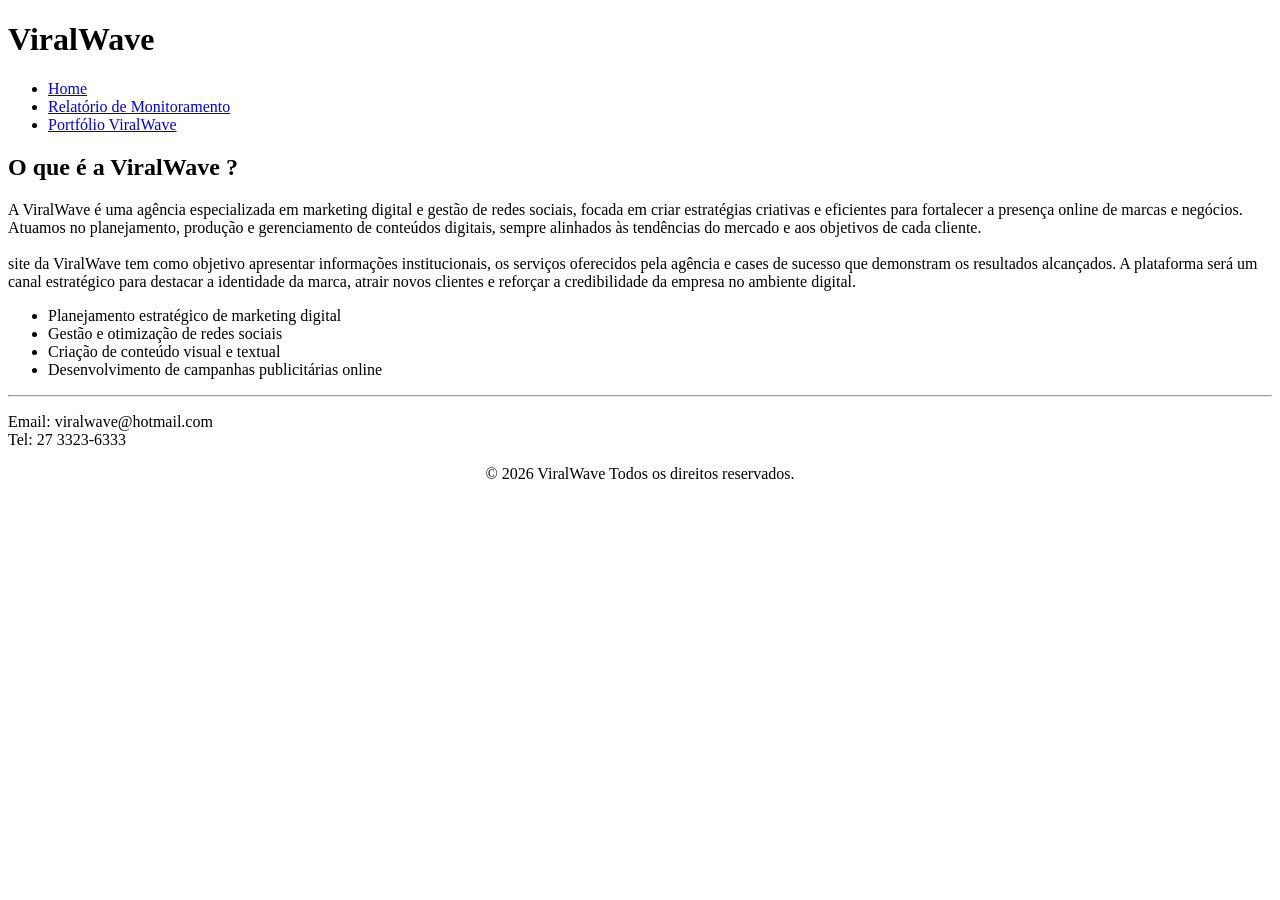
==== WEBSITE/index.html @ cab9f611 "FINAL" ====
<!doctype html>
<html lang="pt-br">
  <head>
    <meta charset="UTF-8" />
    <meta name="viewport" content="width=device-width, initial-scale=1.0" />
    <title>ViralWave</title>
  </head>
  <body>
    <h1>ViralWave</h1>
    <header>
      <nav>
        <ul>
          <li><a href="./index.html">Home</a></li>
          <li><a href="./pagina2.html">Relatório de Monitoramento</a></li>
          <li><a href="./pagina3.html">Portfólio ViralWave</a></li>
        </ul>
      </nav>
    </header>

    <main>
      <section>
        <h2>O que é a ViralWave ?</h2>
        <p>
          A ViralWave é uma agência especializada em marketing digital e gestão
          de redes sociais, focada em criar estratégias criativas e eficientes
          para fortalecer a presença online de marcas e negócios. Atuamos no
          planejamento, produção e gerenciamento de conteúdos digitais, sempre
          alinhados às tendências do mercado e aos objetivos de cada cliente.

          <br />
          <br />

          site da ViralWave tem como objetivo apresentar informações
          institucionais, os serviços oferecidos pela agência e cases de sucesso
          que demonstram os resultados alcançados. A plataforma será um canal
          estratégico para destacar a identidade da marca, atrair novos clientes
          e reforçar a credibilidade da empresa no ambiente digital.
        </p>
      </section>
      <section>
        <ul>
          <li>Planejamento estratégico de marketing digital</li>
          <li>Gestão e otimização de redes sociais</li>
          <li>Criação de conteúdo visual e textual</li>
          <li>Desenvolvimento de campanhas publicitárias online</li>
        </ul>
      </section>
    </main>
    <hr />
    <footer>
      <p>Email: viralwave@hotmail.com <br />Tel: 27 3323-6333 <br /> <center>&copy; 2026 ViralWave Todos os direitos reservados.</center></p>
    </footer>
  </body>
</html>
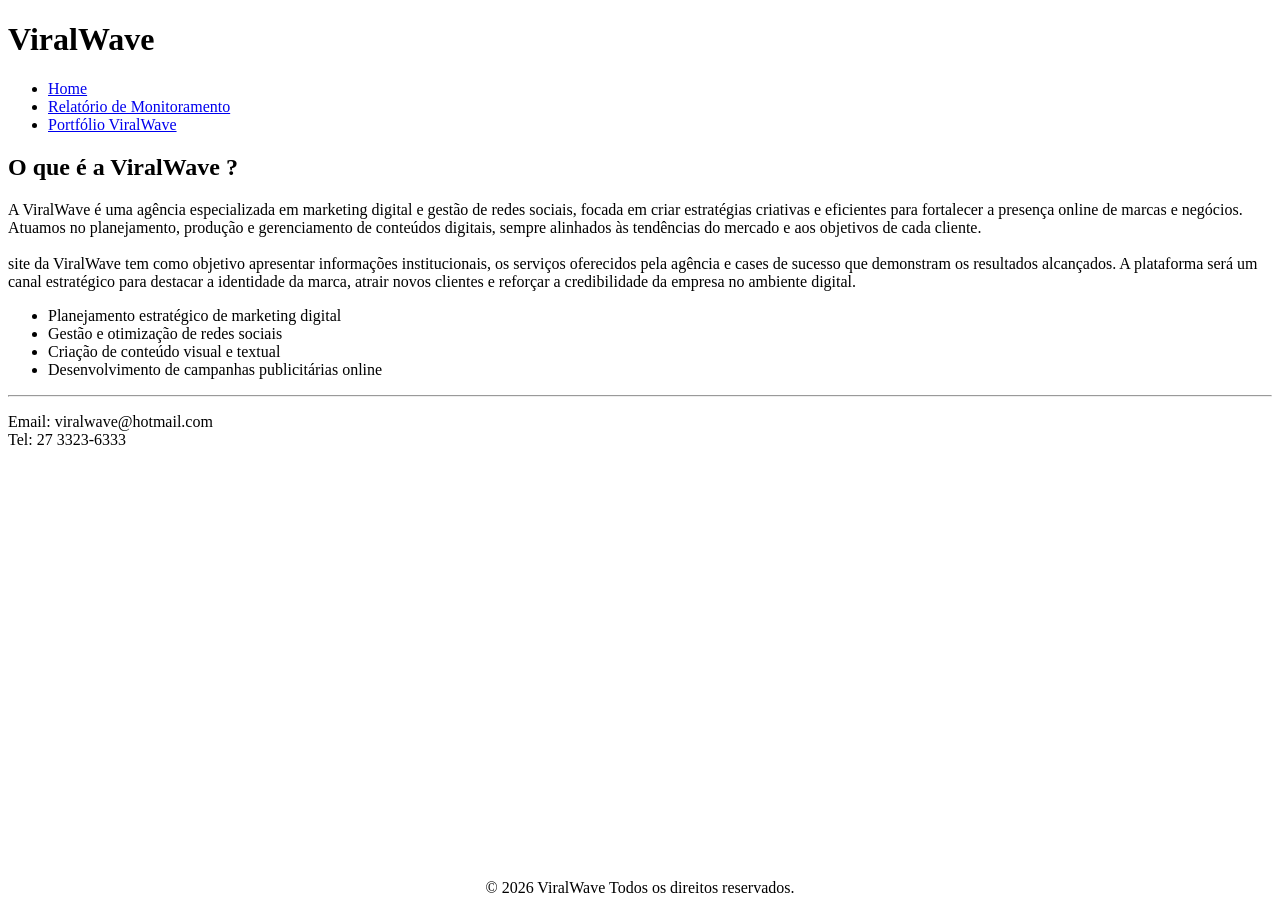
==== commit 05cb0732: "atualizado" ====
--- a/WEBSITE/index.html
+++ b/WEBSITE/index.html
@@ -46,9 +46,14 @@
         </ul>
       </section>
     </main>
+
     <hr />
     <footer>
-      <p>Email: viralwave@hotmail.com <br />Tel: 27 3323-6333 <br /> <center>&copy; 2026 ViralWave Todos os direitos reservados.</center></p>
+      <p>
+        Email: viralwave@hotmail.com <br />Tel: 27 3323-6333
+        <br /><br /><br /><br /><br /><br /><br /><br /><br /><br /><br /><br /><br /><br /><br /><br /><br /><br /><br /><br /><br /><br /><br /><br />
+        <center>&copy; 2026 ViralWave Todos os direitos reservados.</center>
+      </p>
     </footer>
   </body>
 </html>
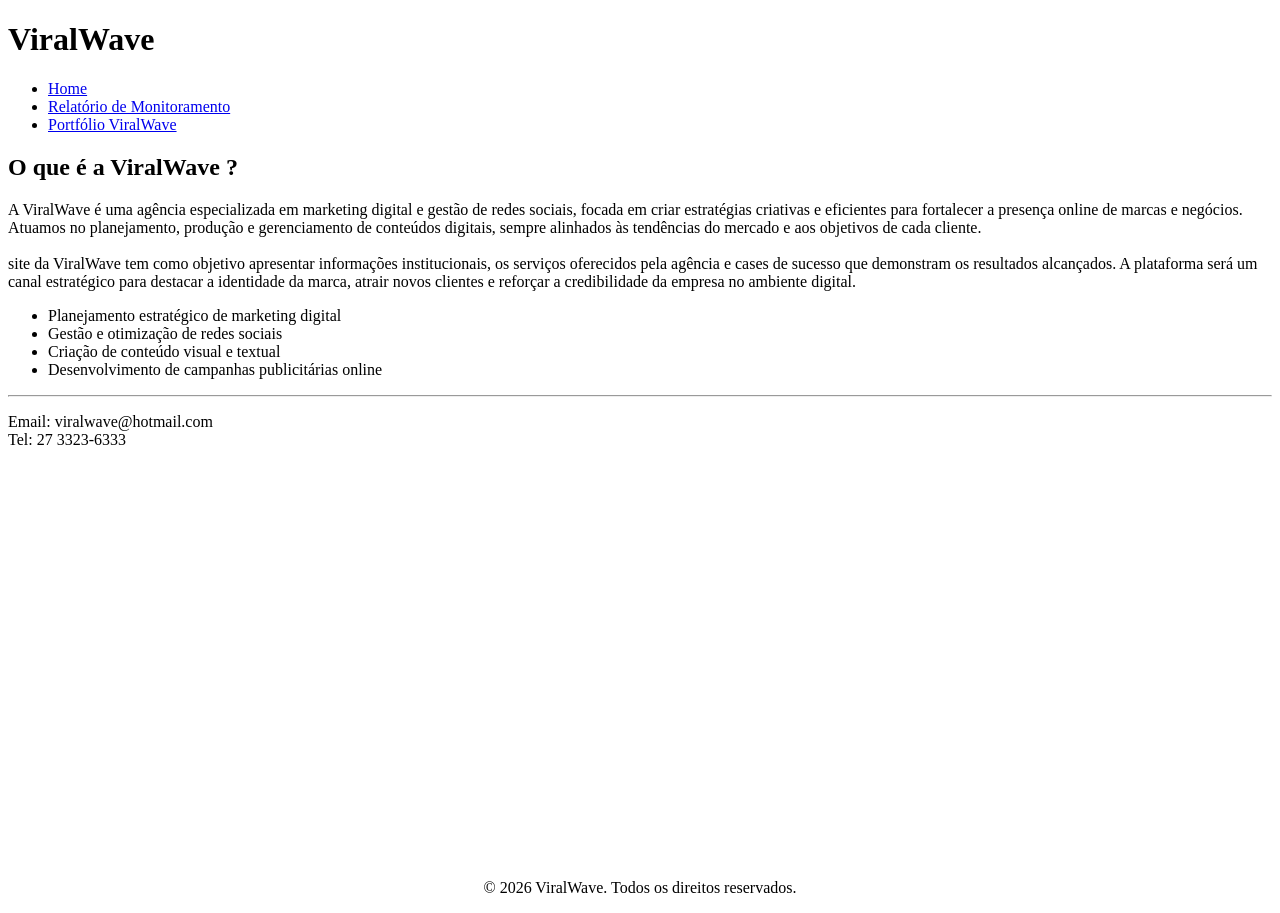
==== commit 0cae22cb: "atualizado 2" ====
--- a/WEBSITE/index.html
+++ b/WEBSITE/index.html
@@ -52,7 +52,7 @@
       <p>
         Email: viralwave@hotmail.com <br />Tel: 27 3323-6333
         <br /><br /><br /><br /><br /><br /><br /><br /><br /><br /><br /><br /><br /><br /><br /><br /><br /><br /><br /><br /><br /><br /><br /><br />
-        <center>&copy; 2026 ViralWave Todos os direitos reservados.</center>
+        <center>&copy; 2026 ViralWave. Todos os direitos reservados.</center>
       </p>
     </footer>
   </body>
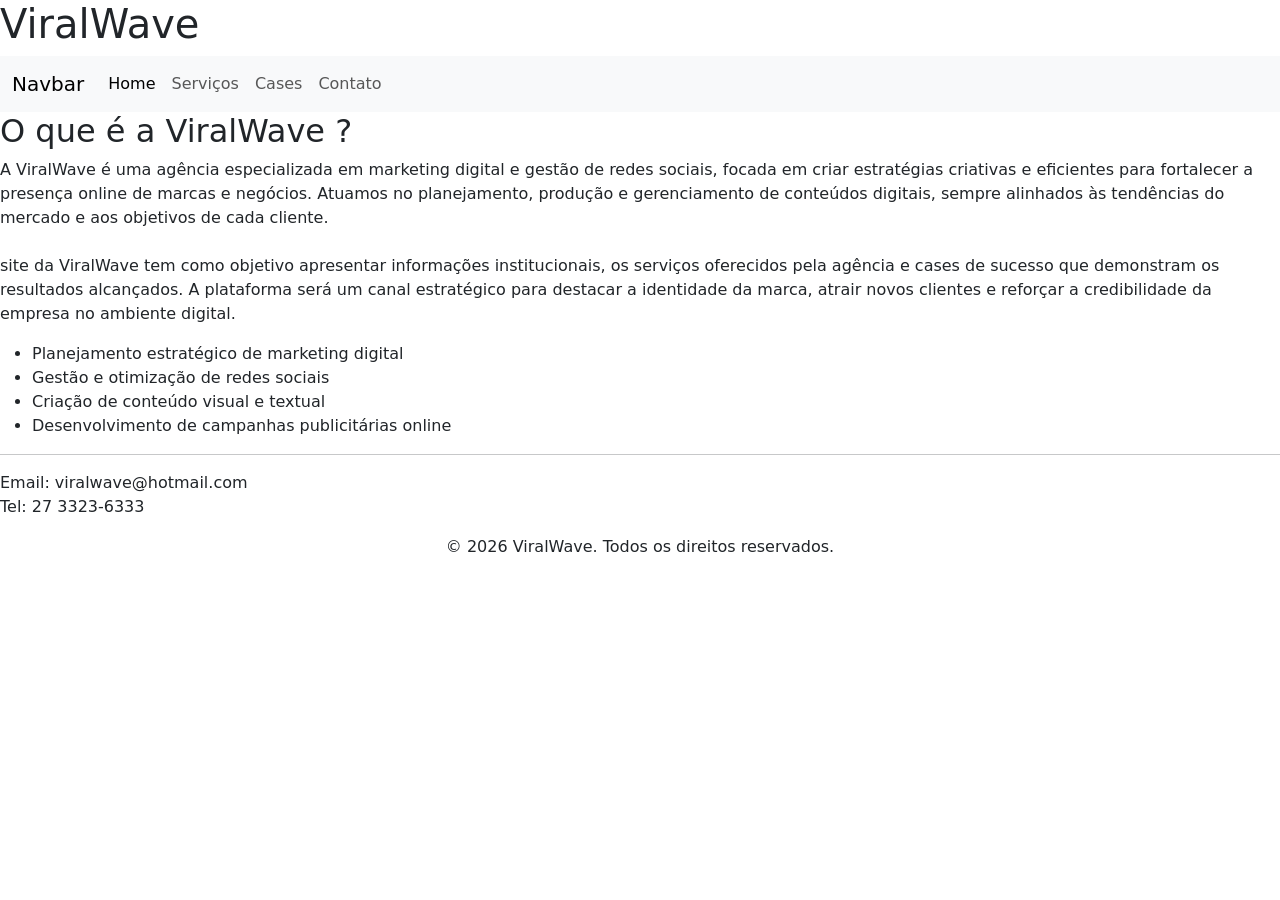
==== commit fde88d42: "commit2" ====
--- a/WEBSITE/index.html
+++ b/WEBSITE/index.html
@@ -4,17 +4,63 @@
     <meta charset="UTF-8" />
     <meta name="viewport" content="width=device-width, initial-scale=1.0" />
     <title>ViralWave</title>
+    <link rel="stylesheet" href="./css/style.css" />
+
+    <link
+      href="https://cdn.jsdelivr.net/npm/bootstrap@5.3.3/dist/css/bootstrap.min.css"
+      rel="stylesheet"
+      integrity="sha384-QWTKZyjpPEjISv5WaRU9OFeRpok6YctnYmDr5pNlyT2bRjXh0JMhjY6hW+ALEwIH"
+      crossorigin="anonymous"
+    />
+    <script
+      src="https://cdn.jsdelivr.net/npm/bootstrap@5.3.3/dist/js/bootstrap.bundle.min.js"
+      integrity="sha384-ENjdO4Dr2bkBIFxQpeoTz1HIcje39Wm4jDKdf19U8gI4ddQ3GYNS7NTKfAdVQSZe"
+      crossorigin="anonymous"
+    ></script>
   </head>
   <body>
     <h1>ViralWave</h1>
     <header>
-      <nav>
+      <nav class="navbar navbar-expand-lg bg-body-tertiary">
+        <div class="container-fluid">
+          <a class="navbar-brand" href="#">Navbar</a>
+          <button
+            class="navbar-toggler"
+            type="button"
+            data-bs-toggle="collapse"
+            data-bs-target="#navbarNav"
+            aria-controls="navbarNav"
+            aria-expanded="false"
+            aria-label="Toggle navigation"
+          >
+            <span class="navbar-toggler-icon"></span>
+          </button>
+          <div class="collapse navbar-collapse" id="navbarNav">
+            <ul class="navbar-nav">
+              <li class="nav-item">
+                <a class="nav-link active" aria-current="page" href="#">Home</a>
+              </li>
+              <li class="nav-item">
+                <a class="nav-link" href="#">Serviços</a>
+              </li>
+              <li class="nav-item">
+                <a class="nav-link" href="#">Cases</a>
+              </li>
+             </li>
+              <li class="nav-item">
+                <a class="nav-link" href="#">Contato</a>
+              </li>
+            </ul>
+          </div>
+        </div>
+      </nav>
+      <!-- <nav>
         <ul>
           <li><a href="./index.html">Home</a></li>
           <li><a href="./pagina2.html">Relatório de Monitoramento</a></li>
           <li><a href="./pagina3.html">Portfólio ViralWave</a></li>
         </ul>
-      </nav>
+      </nav> -->
     </header>
 
     <main>
@@ -51,7 +97,6 @@
     <footer>
       <p>
         Email: viralwave@hotmail.com <br />Tel: 27 3323-6333
-        <br /><br /><br /><br /><br /><br /><br /><br /><br /><br /><br /><br /><br /><br /><br /><br /><br /><br /><br /><br /><br /><br /><br /><br />
         <center>&copy; 2026 ViralWave. Todos os direitos reservados.</center>
       </p>
     </footer>
--- a/WEBSITE/css/style.css
+++ b/WEBSITE/css/style.css
@@ -0,0 +1 @@
+@import url('https://fonts.googleapis.com/css2?family=Roboto:wght@400;700&display=swap');
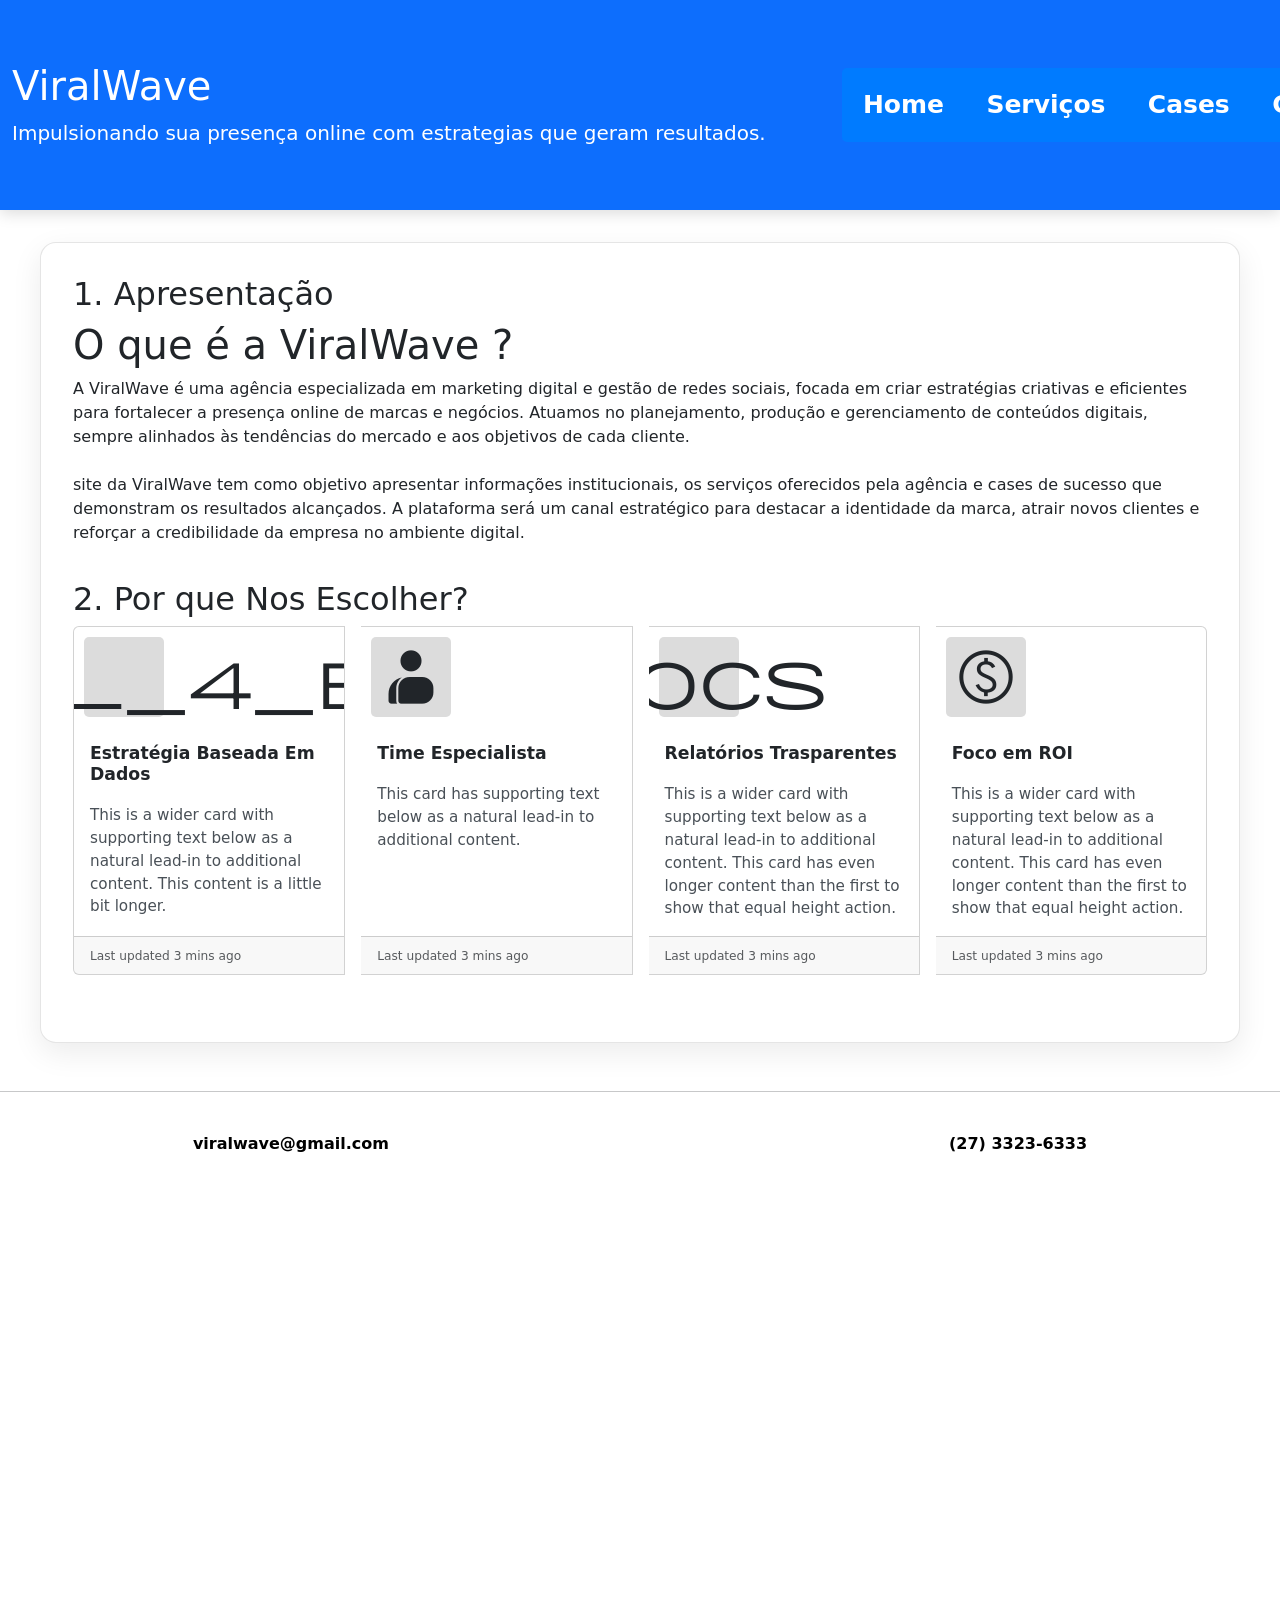
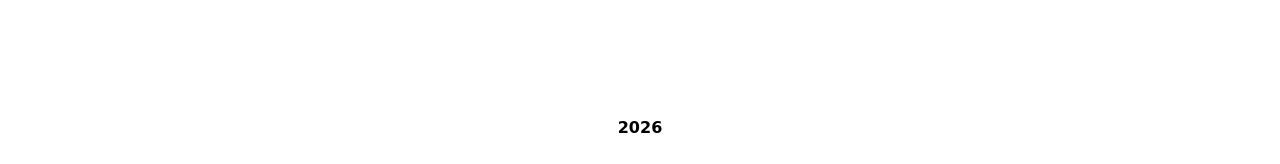
==== commit 0f43c47c: "comiti" ====
--- a/WEBSITE/index.html
+++ b/WEBSITE/index.html
@@ -1,104 +1,147 @@
 <!doctype html>
 <html lang="pt-br">
-  <head>
-    <meta charset="UTF-8" />
-    <meta name="viewport" content="width=device-width, initial-scale=1.0" />
-    <title>ViralWave</title>
-    <link rel="stylesheet" href="./css/style.css" />
 
-    <link
-      href="https://cdn.jsdelivr.net/npm/bootstrap@5.3.3/dist/css/bootstrap.min.css"
-      rel="stylesheet"
-      integrity="sha384-QWTKZyjpPEjISv5WaRU9OFeRpok6YctnYmDr5pNlyT2bRjXh0JMhjY6hW+ALEwIH"
-      crossorigin="anonymous"
-    />
-    <script
-      src="https://cdn.jsdelivr.net/npm/bootstrap@5.3.3/dist/js/bootstrap.bundle.min.js"
-      integrity="sha384-ENjdO4Dr2bkBIFxQpeoTz1HIcje39Wm4jDKdf19U8gI4ddQ3GYNS7NTKfAdVQSZe"
-      crossorigin="anonymous"
-    ></script>
-  </head>
-  <body>
-    <h1>ViralWave</h1>
-    <header>
-      <nav class="navbar navbar-expand-lg bg-body-tertiary">
-        <div class="container-fluid">
-          <a class="navbar-brand" href="#">Navbar</a>
-          <button
-            class="navbar-toggler"
-            type="button"
-            data-bs-toggle="collapse"
-            data-bs-target="#navbarNav"
-            aria-controls="navbarNav"
-            aria-expanded="false"
-            aria-label="Toggle navigation"
-          >
-            <span class="navbar-toggler-icon"></span>
-          </button>
-          <div class="collapse navbar-collapse" id="navbarNav">
-            <ul class="navbar-nav">
-              <li class="nav-item">
-                <a class="nav-link active" aria-current="page" href="#">Home</a>
-              </li>
-              <li class="nav-item">
-                <a class="nav-link" href="#">Serviços</a>
-              </li>
-              <li class="nav-item">
-                <a class="nav-link" href="#">Cases</a>
-              </li>
-             </li>
-              <li class="nav-item">
-                <a class="nav-link" href="#">Contato</a>
-              </li>
-            </ul>
+<head>
+  <meta charset="UTF-8" />
+  <meta name="viewport" content="width=device-width, initial-scale=1.0" />
+  <title>ViralWave</title>
+  <link rel="stylesheet" href="./css/style.css" />
+
+  <link rel="stylesheet" href="https://fonts.googleapis.com/css2?family=Material+Symbols+Outlined" />
+
+  <link href="https://cdn.jsdelivr.net/npm/bootstrap@5.3.3/dist/css/bootstrap.min.css" rel="stylesheet"
+    integrity="sha384-QWTKZyjpPEjISv5WaRU9OFeRpok6YctnYmDr5pNlyT2bRjXh0JMhjY6hW+ALEwIH" crossorigin="anonymous" />
+  <script src="https://cdn.jsdelivr.net/npm/bootstrap@5.3.3/dist/js/bootstrap.bundle.min.js"
+    integrity="sha384-ENjdO4Dr2bkBIFxQpeoTz1HIcje39Wm4jDKdf19U8gI4ddQ3GYNS7NTKfAdVQSZe" crossorigin="anonymous">
+    </script>
+
+
+</head>
+
+<body>
+
+  <header>
+
+    <nav class="navbar navbar-expand-lg bg-primary" data-bs-theme="dark">
+
+      <div class="container-fluid">
+        <a class="navbar-brand brand-flex">
+          <h1>ViralWave</h1>
+          <span class="slogan">Impulsionando sua presença online com estrategias que geram resultados.</span>
+        </a>
+        <div class="collapse navbar-collapse" id="navbarNav">
+          <ul class="navbar-nav">
+            <li class="nav-item">
+              <a class="nav-link active" aria-current="page" href="./index.html">Home</a>
+            </li>
+            <li class="nav-item">
+              <a class="nav-link active" aria-current="page" href="./serviços.html">Serviços</a>
+            </li>
+            <li class="nav-item">
+              <a class="nav-link active" aria-current="page" href="./cases.html">Cases</a>
+            </li>
+            </li>
+            <li class="nav-item">
+              <a class="nav-link active" aria-current="page" href="./contato.html">Contato</a>
+            </li>
+          </ul>
+        </div>
+      </div>
+    </nav>
+  </header>
+
+  <main>
+    <section>
+      <h2>1. Apresentação</h2>
+      <h1>O que é a ViralWave ?</h1>
+      <p>
+        A ViralWave é uma agência especializada em marketing digital e gestão
+        de redes sociais, focada em criar estratégias criativas e eficientes
+        para fortalecer a presença online de marcas e negócios. Atuamos no
+        planejamento, produção e gerenciamento de conteúdos digitais, sempre
+        alinhados às tendências do mercado e aos objetivos de cada cliente.
+
+        <br />
+        <br />
+
+        site da ViralWave tem como objetivo apresentar informações
+        institucionais, os serviços oferecidos pela agência e cases de sucesso
+        que demonstram os resultados alcançados. A plataforma será um canal
+        estratégico para destacar a identidade da marca, atrair novos clientes
+        e reforçar a credibilidade da empresa no ambiente digital.
+      </p>
+    </section>
+
+    <section>
+      <h2>2. Por que Nos Escolher?</h2>
+      <div class="card-group">
+        <div class="card">
+          <span class="material-symbols-outlined" id="icon">
+            android_cell_4_bar
+          </span>
+          <div class="card-body">
+            <h5 class="card-title">Estratégia Baseada Em Dados</h5>
+            <p class="card-text">This is a wider card with supporting text below as a natural lead-in to additional
+              content. This content is a little bit longer.</p>
+          </div>
+          <div class="card-footer">
+            <small class="text-body-secondary">Last updated 3 mins ago</small>
           </div>
         </div>
-      </nav>
-      <!-- <nav>
-        <ul>
-          <li><a href="./index.html">Home</a></li>
-          <li><a href="./pagina2.html">Relatório de Monitoramento</a></li>
-          <li><a href="./pagina3.html">Portfólio ViralWave</a></li>
-        </ul>
-      </nav> -->
-    </header>
 
-    <main>
-      <section>
-        <h2>O que é a ViralWave ?</h2>
-        <p>
-          A ViralWave é uma agência especializada em marketing digital e gestão
-          de redes sociais, focada em criar estratégias criativas e eficientes
-          para fortalecer a presença online de marcas e negócios. Atuamos no
-          planejamento, produção e gerenciamento de conteúdos digitais, sempre
-          alinhados às tendências do mercado e aos objetivos de cada cliente.
+        <div class="card">
+          <span class="material-symbols-outlined" id="icon"> 
+            contacts_product
+          </span>
+          <div class="card-body">
+            <h5 class="card-title">Time Especialista</h5>
+            <p class="card-text">This card has supporting text below as a natural lead-in to additional content.</p>
+          </div>
+          <div class="card-footer">
+            <small class="text-body-secondary">Last updated 3 mins ago</small>
+          </div>
+        </div>
 
-          <br />
-          <br />
+        <div class="card">
+          <span class="material-symbols-outlined" id="icon">
+            docs
+          </span>
+          <div class="card-body">
+            <h5 class="card-title">Relatórios Trasparentes</h5>
+            <p class="card-text">This is a wider card with supporting text below as a natural lead-in to additional
+              content. This card has even longer content than the first to show that equal height action.</p>
+          </div>
+          <div class="card-footer">
+            <small class="text-body-secondary">Last updated 3 mins ago</small>
+          </div>
+        </div>
 
-          site da ViralWave tem como objetivo apresentar informações
-          institucionais, os serviços oferecidos pela agência e cases de sucesso
-          que demonstram os resultados alcançados. A plataforma será um canal
-          estratégico para destacar a identidade da marca, atrair novos clientes
-          e reforçar a credibilidade da empresa no ambiente digital.
-        </p>
-      </section>
-      <section>
-        <ul>
-          <li>Planejamento estratégico de marketing digital</li>
-          <li>Gestão e otimização de redes sociais</li>
-          <li>Criação de conteúdo visual e textual</li>
-          <li>Desenvolvimento de campanhas publicitárias online</li>
-        </ul>
-      </section>
-    </main>
+        <div class="card">
+          <span class="material-symbols-outlined" id="icon">
+            paid
+          </span>
+          <div class="card-body">
+            <h5 class="card-title">Foco em ROI</h5>
+            <p class="card-text">This is a wider card with supporting text below as a natural lead-in to additional
+              content. This card has even longer content than the first to show that equal height action.</p>
+          </div>
+          <div class="card-footer">
+            <small class="text-body-secondary">Last updated 3 mins ago</small>
+          </div>
+        </div>
 
-    <hr />
-    <footer>
-      <p>
-        Email: viralwave@hotmail.com <br />Tel: 27 3323-6333
-        <center>&copy; 2026 ViralWave. Todos os direitos reservados.</center>
-      </p>
-    </footer>
-  </body>
-</html>
+      </div>
+
+      </div>
+    </section>
+  </main>
+
+  <hr />
+  <footer>
+    <p>viralwave@gmail.com</p>
+    <p>(27) 3323-6333</p>
+    <p>2026</p>
+  </footer>
+</body>
+
+</html>
--- a/WEBSITE/css/style.css
+++ b/WEBSITE/css/style.css
@@ -1 +1,235 @@
 @import url('https://fonts.googleapis.com/css2?family=Roboto:wght@400;700&display=swap');
+
+* {
+  box-sizing: border-box;
+}
+
+body {
+  margin: 0;
+  font-family: 'Roboto', sans-serif;
+  background-color: antiquewhite;
+  line-height: 1.6;
+}
+
+header {
+  box-shadow: 0 3px 15px rgba(0, 0, 0, 0.15);
+}
+
+.navbar-nav {
+    background-color: #007bff;
+    justify-content: right;
+    border-radius: 5px;
+}
+
+#navbarNav{
+    font-size: 25px;
+    text-decoration: none;
+    display: flex;
+    justify-content: flex-end;
+    padding: 60px;
+}
+
+.nav-item {
+    margin: 10px;
+    border-radius: 5px;
+}
+.nav-item a {
+    color: white;
+    padding: 10px 20px;
+    text-decoration: none;
+    border-radius: 5px;
+    transition: background-color 0.3s ease;
+}
+.nav-item a:hover {
+    background-color: rgb(48, 162, 255);    
+}
+
+.navbar .nav-link {
+  color: white;
+  font-weight: 600;
+  padding: 0.5rem 0.8rem;
+  margin: 0 0.2rem;
+  border-radius: 0.4rem;
+  transition: 0.2s ease;
+}
+
+
+main {
+  width: 1200px;
+  margin: 2rem auto 3rem;
+  padding: 2rem;
+  background-color: #ffffff;
+  border: 1px solid rgba(0, 0, 0, 0.1);
+  border-radius: 16px;
+  box-shadow: 0 10px 30px rgba(0, 0, 0, 0.08);
+}
+
+main section {
+  margin-bottom: 2.2rem;
+
+}
+
+#icon {
+    font-size: 4rem;
+    background-color: gainsboro;
+    width: 80px;
+    height: 80px;
+    display: flex;
+    align-items: center;
+    justify-content: center;
+    margin: 10px;
+    border-radius: 5px;
+}
+  
+.card-group {
+  display: grid;
+  grid-template-columns: repeat(4, minmax(0, 1fr));
+  gap: 1rem;
+}
+
+.card {
+  background: #ffffff;
+  border: 1px solid black;
+  border-radius: 10px;
+  overflow: hidden;
+  display: grid;
+  grid-template-rows: auto 1fr auto;
+  min-height: 300px;
+  transition: transform 0.25s ease, box-shadow 0.25s ease;
+}
+
+.card:hover {
+  transform: translateY(-4px);
+  box-shadow: 0 14px 28px rgba(23, 32, 59, 0.15);
+  cursor: pointer;
+}
+
+.card-body {
+  padding: 1rem;
+  display: flex;
+  flex-direction: column;
+  gap: 0.7rem;
+}
+
+.card-title {
+  font-size: 1.08rem;
+  font-weight: 700;
+  margin: 0;
+}
+
+.card-text {
+  margin: 0;
+  color: #495057;
+  font-size: 0.95rem;
+  line-height: 1.5;
+}
+
+.card-footer {
+  background: #f8f9fa;
+  border-top: 1px solid #e9ecef;
+  padding: 0.75rem 1rem;
+  font-size: 0.87rem;
+  color: #6c757d;
+}
+
+.hero-section {
+  padding: 2rem 1.5rem;
+  background: linear-gradient(110deg, #007bff 0%, #0066cc 100%);
+  color: #fff;
+  border-radius: 12px;
+  margin-bottom: 1.75rem;
+  text-align: center;
+}
+
+.hero-section h2 {
+  margin: 0;
+  font-size: 2rem;
+}
+
+.hero-section p {
+  margin: 0.75rem 0 0;
+  opacity: 0.94;
+}
+
+.service-main {
+  padding-top: 1rem;
+}
+
+.service-description {
+  margin: 0 0 1.5rem;
+  text-align: center;
+}
+
+.service-subtitle {
+  color: #212529;
+  font-size: 1.05rem;
+  margin: 0;
+  max-width: 800px;
+  margin-left: auto;
+  margin-right: auto;
+}
+
+.contato-grid {
+  display: grid;
+  grid-template-columns: 1fr 1fr;
+  gap: 1.2rem;
+}
+
+.card-shadow {
+  background: #fff;
+  border: 1px solid rgba(0, 0, 0, 0.08);
+  border-radius: 12px;
+  box-shadow: 0 10px 28px rgba(0, 0, 0, 0.08);
+  padding: 1.25rem;
+  width: 1130px;
+}
+
+.contato-form label {
+  display: block;
+  margin: 0.75rem 0 0.25rem;
+  font-weight: 600;
+}
+
+.contato-form input, .contato-form textarea {
+  width: 100%;
+  padding: 0.75rem 0.85rem;
+  border: 1px solid #cfd8dc;
+  border-radius: 8px;
+  font-size: 0.95rem;
+  outline: none;
+  transition: border-color 0.2s ease, box-shadow 0.2s ease;
+}
+
+.butao {
+  display: inline-block;
+  margin-top: 1rem;
+  background: #007bff;
+  color: white;
+  border: 1px;
+  border-radius: 8px;
+  padding: 0.75rem 1.25rem;
+  font-weight: 700;
+  cursor: pointer;
+  transition: transform 0.2s ease, background-color 0.2s ease;
+}
+
+.butao:hover {
+  background: #0056b3;
+  transform: translateY(-1px);
+}
+
+footer {
+  color: black;
+  display: flex;
+  justify-content: center;
+  align-items: center;
+  gap: 35rem;
+  flex-wrap: wrap;
+  padding: 1.5rem 1rem;
+  font-size: 1rem;
+}
+
+footer p {
+  margin: 0;
+  font-weight: 600;
+}
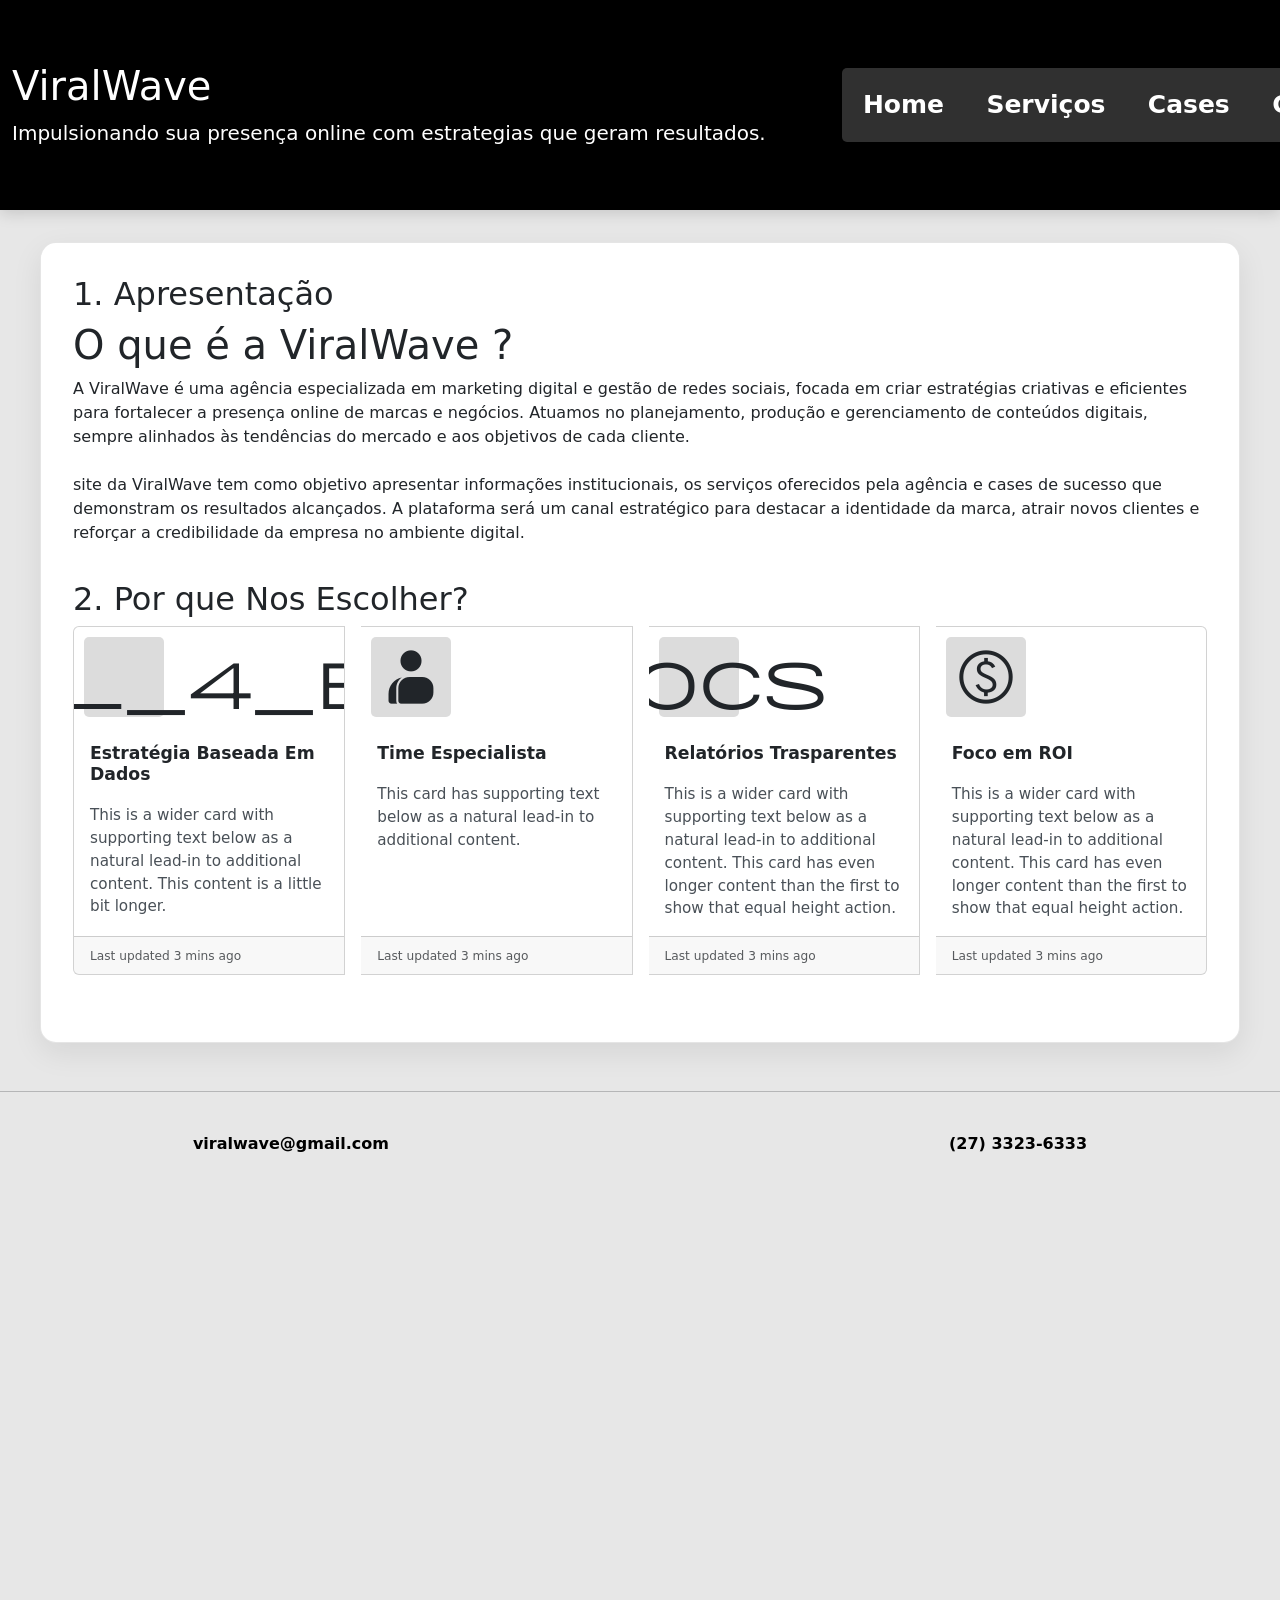
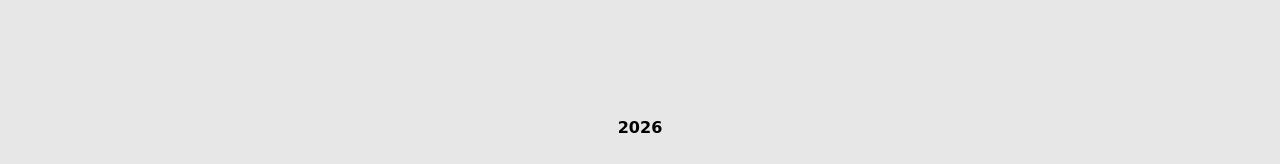
==== commit 63e1967e: "commit2" ====
--- a/WEBSITE/index.html
+++ b/WEBSITE/index.html
@@ -17,12 +17,11 @@
 
 
 </head>
-
 <body>
 
   <header>
 
-    <nav class="navbar navbar-expand-lg bg-primary" data-bs-theme="dark">
+    <nav class="navbar navbar-expand-lg bg-black" data-bs-theme="dark">
 
       <div class="container-fluid">
         <a class="navbar-brand brand-flex">
--- a/WEBSITE/css/style.css
+++ b/WEBSITE/css/style.css
@@ -7,8 +7,7 @@
 body {
   margin: 0;
   font-family: 'Roboto', sans-serif;
-  background-color: antiquewhite;
-  line-height: 1.6;
+  background-color: rgb(231, 231, 231) !important; 
 }
 
 header {
@@ -16,7 +15,7 @@
 }
 
 .navbar-nav {
-    background-color: #007bff;
+    background-color: #303030;
     justify-content: right;
     border-radius: 5px;
 }
@@ -41,7 +40,7 @@
     transition: background-color 0.3s ease;
 }
 .nav-item a:hover {
-    background-color: rgb(48, 162, 255);    
+    background-color: rgb(0, 0, 0);    
 }
 
 .navbar .nav-link {
@@ -66,7 +65,6 @@
 
 main section {
   margin-bottom: 2.2rem;
-
 }
 
 #icon {
@@ -132,41 +130,23 @@
   color: #6c757d;
 }
 
-.hero-section {
+.contato {
   padding: 2rem 1.5rem;
-  background: linear-gradient(110deg, #007bff 0%, #0066cc 100%);
-  color: #fff;
+  background: black;
+  color: white;
   border-radius: 12px;
   margin-bottom: 1.75rem;
   text-align: center;
 }
 
-.hero-section h2 {
+.contato h2 {
   margin: 0;
   font-size: 2rem;
 }
 
-.hero-section p {
+.contato p {
   margin: 0.75rem 0 0;
   opacity: 0.94;
-}
-
-.service-main {
-  padding-top: 1rem;
-}
-
-.service-description {
-  margin: 0 0 1.5rem;
-  text-align: center;
-}
-
-.service-subtitle {
-  color: #212529;
-  font-size: 1.05rem;
-  margin: 0;
-  max-width: 800px;
-  margin-left: auto;
-  margin-right: auto;
 }
 
 .contato-grid {
@@ -176,7 +156,7 @@
 }
 
 .card-shadow {
-  background: #fff;
+  background: white;
   border: 1px solid rgba(0, 0, 0, 0.08);
   border-radius: 12px;
   box-shadow: 0 10px 28px rgba(0, 0, 0, 0.08);
@@ -203,7 +183,7 @@
 .butao {
   display: inline-block;
   margin-top: 1rem;
-  background: #007bff;
+  background: black;
   color: white;
   border: 1px;
   border-radius: 8px;
@@ -214,7 +194,7 @@
 }
 
 .butao:hover {
-  background: #0056b3;
+  background: rgb(66, 66, 66);
   transform: translateY(-1px);
 }
 
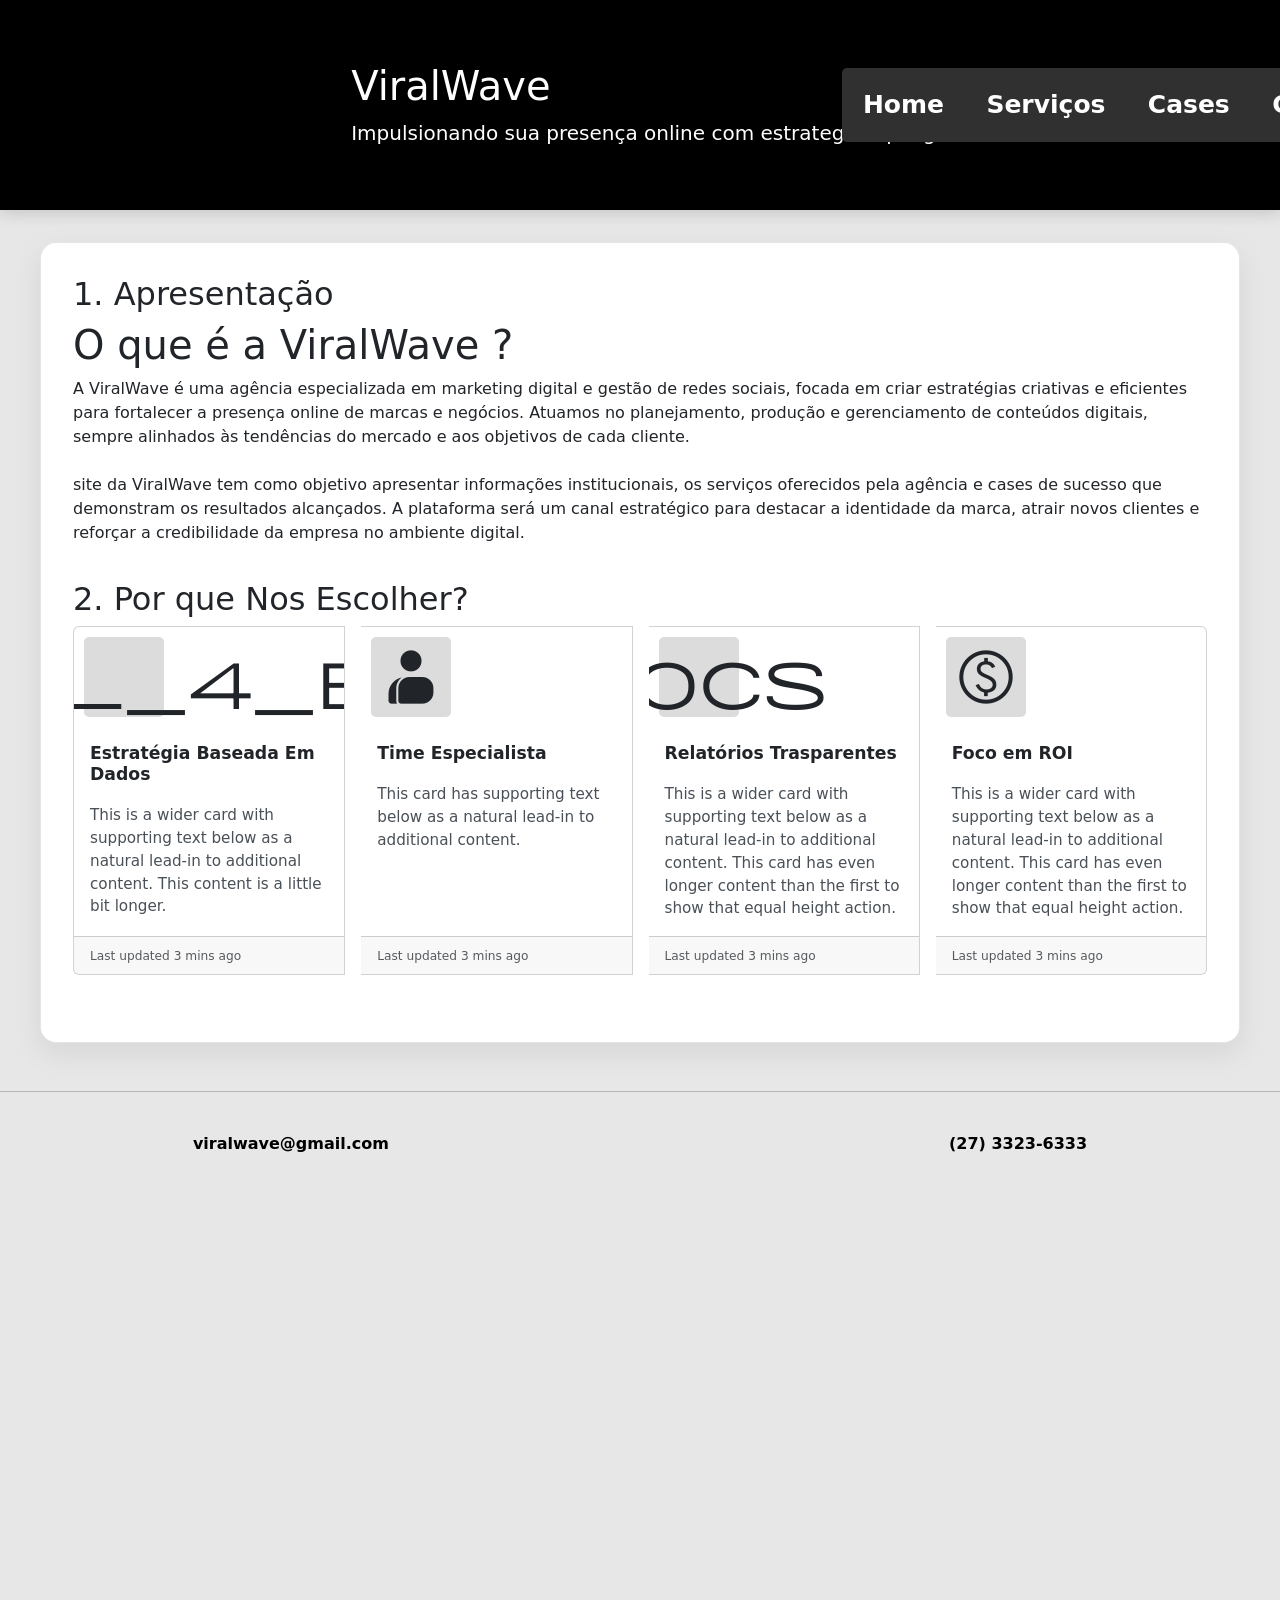
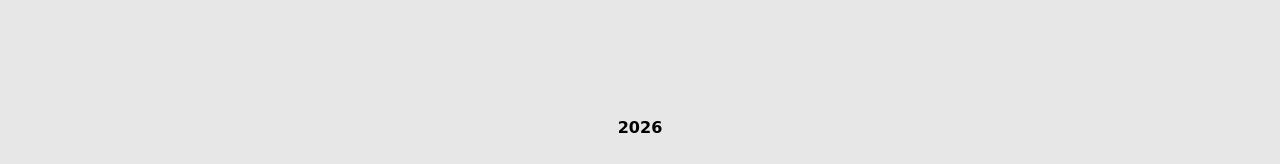
==== commit 07bc450b: "commit6" ====
--- a/WEBSITE/index.html
+++ b/WEBSITE/index.html
@@ -1,4 +1,4 @@
-<!doctype html>
+<!DOCTYPE html>
 <html lang="pt-br">
 
 <head>
@@ -25,8 +25,8 @@
 
       <div class="container-fluid">
         <a class="navbar-brand brand-flex">
-          <h1>ViralWave</h1>
-          <span class="slogan">Impulsionando sua presença online com estrategias que geram resultados.</span>
+          <h1 style="margin-inline: 45%;">ViralWave</h1>
+          <span class="slogan" style="margin-inline: 45%;">Impulsionando sua presença online com estrategias que geram resultados.</span>
         </a>
         <div class="collapse navbar-collapse" id="navbarNav">
           <ul class="navbar-nav">
